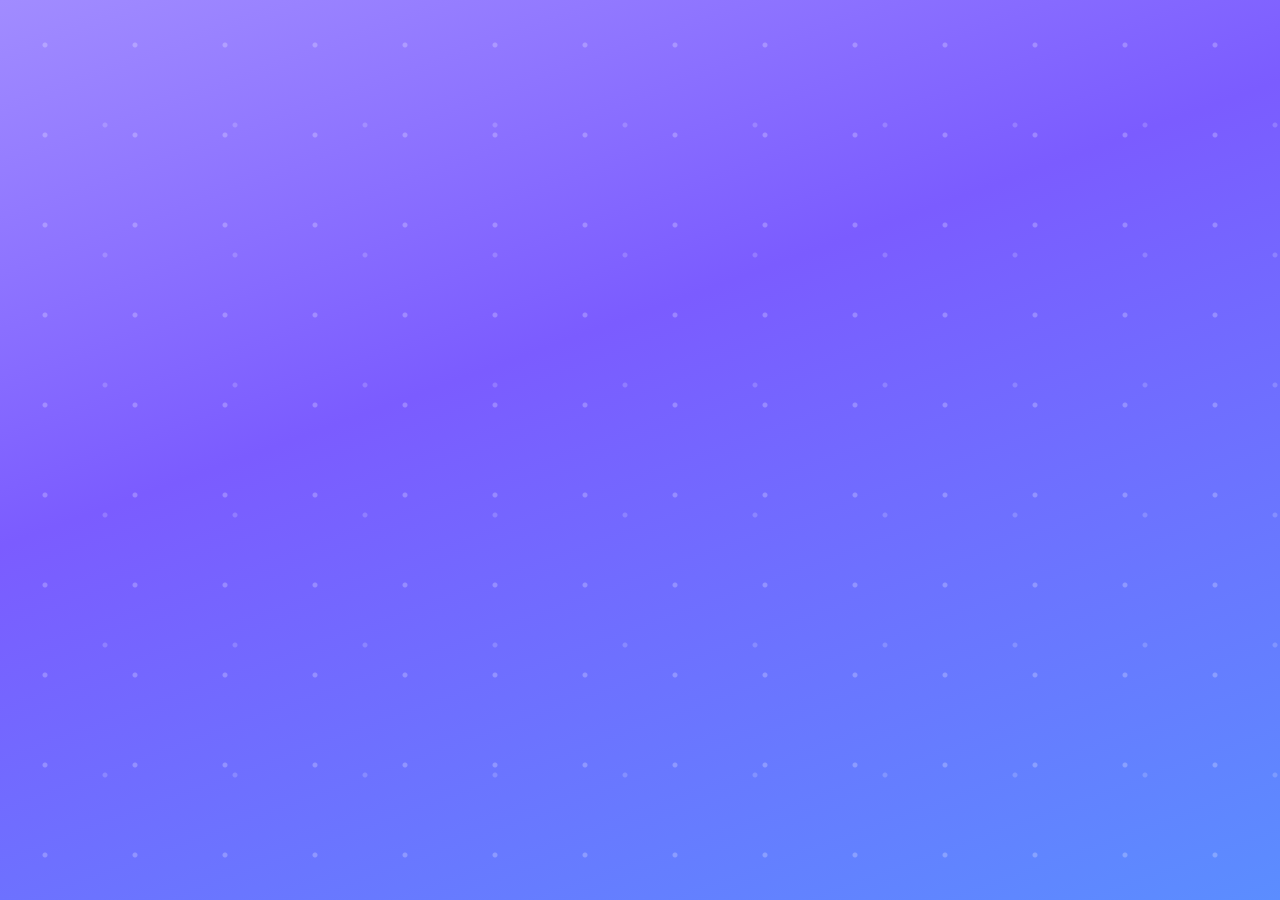
==== templates/index.html @ 8f5db8a8 "מערכת רב-משפחתית (כל משפחה נפרדת + קישור ייחודי) + שכחתי סיסמה" ====
<!DOCTYPE html>
<html lang="he" dir="rtl">
<head>
  <meta charset="UTF-8">
  <meta name="viewport" content="width=device-width, initial-scale=1.0, maximum-scale=1.0, user-scalable=no">
  <title>טודו ⭐</title>

  <!-- הפיכה לאפליקציה שניתן להתקין (PWA) -->
  <link rel="manifest" href="/static/manifest.json">
  <meta name="theme-color" content="#7b5cff">
  <!-- תמיכת אייפון (Add to Home Screen כאפליקציה) -->
  <meta name="apple-mobile-web-app-capable" content="yes">
  <meta name="apple-mobile-web-app-status-bar-style" content="black-translucent">
  <meta name="apple-mobile-web-app-title" content="טודו">
  <link rel="apple-touch-icon" href="/static/icon-192.png">

  <link rel="preconnect" href="https://fonts.googleapis.com">
  <link rel="preconnect" href="https://fonts.gstatic.com" crossorigin>
  <link href="https://fonts.googleapis.com/css2?family=Fredoka:wght@500;600;700&family=Varela+Round&display=swap" rel="stylesheet">
  <link rel="stylesheet" href="/static/style.css">
</head>
<body>

  <!-- מסך טעינה ראשוני -->
  <div id="app"></div>

  <!-- ========== תבניות (templates) ========== -->

  <!-- מסך כניסה -->
  <template id="tpl-login">
    <div class="screen center">
      <div class="logo">⭐</div>
      <h1>טודו</h1>
      <p class="subtitle">עושים מטלות, אוספים נקודות, מקבלים פרסים! 💰</p>
      <div class="card">
        <h2>מי נכנס?</h2>
        <div id="user-list" class="user-list"></div>
      </div>
      <p class="legal-consent">בכניסה לאפליקציה את/ה מאשר/ת את
        <a href="/terms" target="_blank">תנאי השימוש</a> ואת
        <a href="/privacy" target="_blank">מדיניות הפרטיות</a>.</p>
    </div>
  </template>

  <!-- מסך הקמה ראשוני (כניסה ראשונה - יצירת חשבון הורה) -->
  <template id="tpl-setup">
    <div class="screen center">
      <div class="logo">⭐</div>
      <h1>ברוכים הבאים לטודו!</h1>
      <p class="subtitle">בהקמה ראשונה — צרו את חשבון ההורה 👑</p>
      <div class="card">
        <h2>חשבון הורה</h2>
        <div class="form-row">
          <input class="w-emoji" id="su-emoji" value="👑" maxlength="2">
          <input id="su-name" placeholder="השם שלך (הורה)">
        </div>
        <input class="ask-input" id="su-email" type="email" placeholder="אימייל">
        <input class="ask-input" id="su-pass" type="password" placeholder="סיסמה (לפחות 6 תווים)">
        <input class="ask-input" id="su-pass2" type="password" placeholder="אימות סיסמה">
        <input class="ask-input" id="su-q" placeholder="שאלת אבטחה (למשל: שם חיית המחמד הראשונה?)">
        <input class="ask-input" id="su-a" placeholder="התשובה (לשחזור סיסמה)">
        <div class="pin-error" id="su-err"></div>
        <button class="btn big" id="su-go">יצירת חשבון 🚀</button>
      </div>
      <p class="legal-consent">ביצירת חשבון את/ה מאשר/ת את
        <a href="/terms" target="_blank">תנאי השימוש</a> ואת
        <a href="/privacy" target="_blank">מדיניות הפרטיות</a>.</p>
    </div>
  </template>

  <!-- חלון קוד -->
  <template id="tpl-pin">
    <div class="modal-back">
      <div class="modal">
        <button class="close" data-act="close-pin">✕</button>
        <div class="pin-emoji"></div>
        <h2 class="pin-name"></h2>
        <p>הקלידו את הקוד</p>
        <input type="password" inputmode="numeric" class="pin-input" maxlength="8" placeholder="••••">
        <div class="pin-error"></div>
        <button class="btn big" data-act="do-login">כניסה</button>
      </div>
    </div>
  </template>

  <!-- כותרת עליונה (אחרי כניסה) -->
  <template id="tpl-header">
    <header class="topbar">
      <div class="who"></div>
      <div class="top-actions">
        <button class="btn ghost small" data-act="change-pin">🔑 סיסמה</button>
        <button class="btn ghost small" data-act="logout">יציאה</button>
      </div>
    </header>
  </template>

  <!-- ===== מסך ילד ===== -->
  <template id="tpl-child">
    <div class="screen">
      <div class="points-banner">
        <div class="hero-row">
          <span class="level-chip">🥚 רמה 1</span>
          <span class="streak-chip">🔥 0</span>
        </div>
        <div class="coin">⭐</div>
        <div class="points-num">0</div>
        <div class="points-label">נקודות לשימוש</div>
        <div class="progress"><div class="progress-fill"></div></div>
        <div class="progress-text"></div>
      </div>

      <div class="tabs">
        <button class="tab active" data-tab="chores">🧹 מטלות</button>
        <button class="tab" data-tab="rewards">🎁 פרסים</button>
        <button class="tab" data-tab="achv">🏆 הישגים</button>
        <button class="tab" data-tab="history">📜 שלי</button>
      </div>

      <div class="tab-content" data-content="chores"></div>
      <div class="tab-content hidden" data-content="rewards"></div>
      <div class="tab-content hidden" data-content="achv"></div>
      <div class="tab-content hidden" data-content="history"></div>
    </div>
  </template>

  <!-- מסך מצלמה -->
  <template id="tpl-camera">
    <div class="modal-back camera-back">
      <div class="camera-box">
        <h2 class="cam-title"></h2>

        <!-- שלב 1: בקשת אישור גישה למצלמה -->
        <div class="cam-intro">
          <div class="cam-intro-icon">📷</div>
          <p class="cam-intro-text">כדי לצלם הוכחה למטלה, צריך אישור גישה למצלמה</p>
          <button class="btn big" data-act="cam-allow">אישור גישה למצלמה 📷</button>
          <button class="btn ghost" data-act="cam-cancel-intro">ביטול</button>
        </div>

        <!-- שלב 2: המצלמה עצמה (מוצג רק אחרי אישור) -->
        <div class="cam-stage hidden">
          <video class="cam-video" autoplay playsinline muted></video>
          <canvas class="cam-canvas hidden"></canvas>
          <img class="cam-preview hidden" alt="תצוגה">
          <div class="cam-msg"></div>
          <div class="cam-buttons">
            <button class="btn ghost" data-act="cam-cancel">ביטול</button>
            <button class="btn big" data-act="cam-shoot">📸 צילום</button>
            <button class="btn ghost hidden" data-act="cam-retake">צלם שוב</button>
            <button class="btn big hidden" data-act="cam-send">✅ שליחה לאישור</button>
          </div>
        </div>
      </div>
    </div>
  </template>

  <!-- ===== מסך הורה ===== -->
  <template id="tpl-parent">
    <div class="screen">
      <div class="tabs">
        <button class="tab active" data-tab="approve">✅ לאישור</button>
        <button class="tab" data-tab="kids">👧 ילדים</button>
        <button class="tab" data-tab="manage-chores">🧹 מטלות</button>
        <button class="tab" data-tab="manage-rewards">🎁 פרסים</button>
      </div>
      <div class="tab-content" data-content="approve"></div>
      <div class="tab-content hidden" data-content="kids"></div>
      <div class="tab-content hidden" data-content="manage-chores"></div>
      <div class="tab-content hidden" data-content="manage-rewards"></div>
    </div>
  </template>

  <div id="toast" class="toast hidden"></div>

  <script src="/static/app.js"></script>
</body>
</html>
---- static/style.css ----
/* =====================================================
   עיצוב כיפי לילדים 🎉
   ===================================================== */
:root{
  --primary:#7b5cff;
  --primary-dark:#5b3ed6;
  --pink:#ff5ea3;
  --orange:#ff8a3d;
  --yellow:#ffc83d;
  --green:#2bd47d;
  --blue:#34c3ff;
  --red:#ff5b6e;
  --text:#241a4d;
  --muted:#8b86b8;
  --card:#ffffff;
  --radius:22px;
  --shadow:0 10px 26px rgba(95,70,210,.18);
  --shadow-sm:0 4px 12px rgba(95,70,210,.14);
}

*{box-sizing:border-box;-webkit-tap-highlight-color:transparent}
html,body{margin:0;padding:0}
body{
  font-family:"Varela Round","Segoe UI",system-ui,Arial,sans-serif;
  color:var(--text);
  min-height:100vh;
  background:linear-gradient(160deg,#a18cff 0%, #7b5cff 40%, #5b8dff 100%);
  background-attachment:fixed;
}
/* כוכבים מרחפים ברקע */
body::before{
  content:"";position:fixed;inset:0;pointer-events:none;z-index:0;
  background-image:
    radial-gradient(circle, rgba(255,255,255,.7) 2px, transparent 3px),
    radial-gradient(circle, rgba(255,255,255,.5) 2px, transparent 3px);
  background-size:90px 90px, 130px 130px;
  background-position:0 0, 40px 60px;
  opacity:.35;
}

h1,h2,h3{font-family:"Fredoka","Varela Round",sans-serif;font-weight:700}

/* ===== מסכים ===== */
.screen{position:relative;z-index:1;max-width:520px;margin:0 auto;padding:14px 14px 70px}
.center{display:flex;flex-direction:column;align-items:center;justify-content:center;min-height:100vh;text-align:center;position:relative;z-index:1}
.hidden{display:none !important}

.logo{font-size:78px;filter:drop-shadow(0 8px 10px rgba(0,0,0,.2));animation:bounce 1.6s ease-in-out infinite}
@keyframes bounce{0%,100%{transform:translateY(0)}50%{transform:translateY(-14px)}}
h1{margin:.1em 0;font-size:34px;color:#fff;text-shadow:0 3px 0 rgba(0,0,0,.12)}
h2{font-size:21px;margin:.2em 0 .6em}
.subtitle{color:#f3eeff;margin-bottom:22px;font-size:16px}

/* ===== כרטיסים ===== */
.card{
  background:var(--card);
  border-radius:var(--radius);
  box-shadow:var(--shadow);
  padding:18px;width:100%;max-width:480px;margin:0 auto 16px;
}

/* ===== כפתורים ===== */
.btn{
  background:linear-gradient(180deg,var(--primary),var(--primary-dark));
  color:#fff;border:none;border-radius:16px;
  padding:12px 18px;font-size:16px;font-weight:700;
  cursor:pointer;font-family:inherit;
  box-shadow:0 5px 0 var(--primary-dark), var(--shadow-sm);
  transition:transform .08s, box-shadow .08s;
}
.btn:active{transform:translateY(4px);box-shadow:0 1px 0 var(--primary-dark)}
.btn.big{width:100%;padding:16px;font-size:19px;margin-top:10px}
.btn.small{padding:9px 14px;font-size:14px;border-radius:14px}
.btn.ghost{background:#efeaff;color:var(--primary-dark);box-shadow:0 4px 0 #d9cfff}
.btn.ghost:active{box-shadow:0 1px 0 #d9cfff}
.btn.green{background:linear-gradient(180deg,#41e08e,#1eb968);box-shadow:0 5px 0 #169a55, var(--shadow-sm)}
.btn.green:active{box-shadow:0 1px 0 #169a55}
.btn.red{background:linear-gradient(180deg,#ff7384,#e23b50);box-shadow:0 5px 0 #c02438, var(--shadow-sm)}
.btn.red:active{box-shadow:0 1px 0 #c02438}
.btn:disabled{opacity:.45;box-shadow:none;transform:none}

/* ===== רשימת משתמשים בכניסה ===== */
.user-list{display:flex;flex-direction:column;gap:12px}
.user-pick{
  display:flex;align-items:center;gap:14px;
  background:linear-gradient(135deg,#f7f4ff,#efeaff);
  border:3px solid transparent;border-radius:18px;padding:14px;cursor:pointer;
  transition:border .15s, transform .1s;
}
.user-pick:active{transform:scale(.97);border-color:var(--primary)}
.user-pick .ava{font-size:40px;filter:drop-shadow(0 3px 4px rgba(0,0,0,.12))}
.user-pick .nm{font-size:19px;font-weight:700}
.user-pick .rl{font-size:13px;color:var(--muted)}
.badge-parent{margin-inline-start:auto;background:linear-gradient(180deg,var(--yellow),var(--orange));color:#fff;border-radius:20px;padding:4px 12px;font-size:13px;font-weight:700;box-shadow:var(--shadow-sm)}

/* ===== חלונות קופצים ===== */
.modal-back{position:fixed;inset:0;background:rgba(40,25,90,.6);display:flex;align-items:center;justify-content:center;padding:16px;z-index:50;animation:fade .2s ease;backdrop-filter:blur(3px)}
@keyframes fade{from{opacity:0}to{opacity:1}}
.modal{background:#fff;border-radius:26px;padding:26px;width:100%;max-width:360px;text-align:center;position:relative;animation:pop .3s cubic-bezier(.2,1.3,.5,1)}
@keyframes pop{0%{transform:scale(.7);opacity:0}100%{transform:scale(1);opacity:1}}
.close{position:absolute;top:12px;left:12px;border:none;background:#f0ecff;border-radius:50%;width:36px;height:36px;font-size:16px;cursor:pointer;font-weight:700;color:var(--primary-dark)}
.pin-emoji{font-size:56px}
.pin-input{width:100%;text-align:center;font-size:30px;letter-spacing:10px;padding:14px;margin:12px 0;border:3px solid #e3dcff;border-radius:16px;font-family:inherit}
.pin-input:focus{outline:none;border-color:var(--primary)}
.pin-error{color:var(--red);min-height:20px;font-size:14px;font-weight:700}
.ask-input{width:100%;padding:13px;margin:6px 0 12px;border:3px solid #e3dcff;border-radius:14px;font-size:16px;font-family:inherit;text-align:center}
.ask-input:focus{outline:none;border-color:var(--primary)}
.forgot-link{display:inline-block;margin-top:12px;color:var(--primary);font-weight:700;font-size:14px;cursor:pointer;text-decoration:underline}

/* ===== כותרת עליונה ===== */
.topbar{display:flex;align-items:center;justify-content:space-between;background:rgba(255,255,255,.92);box-shadow:var(--shadow-sm);padding:10px 16px;position:sticky;top:0;z-index:20;border-radius:0 0 20px 20px;backdrop-filter:blur(6px)}
.topbar .who{font-weight:700;display:flex;align-items:center;gap:8px;font-size:17px}
.topbar .who .ava{font-size:26px}
.top-actions{display:flex;gap:6px}

/* ===== באנר נקודות ===== */
.points-banner{
  position:relative;overflow:hidden;text-align:center;color:#fff;
  background:linear-gradient(135deg,var(--pink),var(--orange));
  border-radius:26px;padding:24px 22px 20px;margin:14px 0;
  box-shadow:var(--shadow);
}
.points-banner .coin{font-size:40px;animation:spin 3s linear infinite;display:inline-block}
@keyframes spin{0%{transform:rotateY(0)}100%{transform:rotateY(360deg)}}
.points-num{font-size:56px;font-weight:800;line-height:1;font-family:"Fredoka",sans-serif;text-shadow:0 4px 0 rgba(0,0,0,.12)}
.points-label{opacity:.95;margin-top:4px;font-size:15px}
.progress{height:16px;background:rgba(255,255,255,.35);border-radius:20px;margin:14px 0 6px;overflow:hidden}
.progress-fill{height:100%;width:0;border-radius:20px;background:linear-gradient(90deg,#fff7d6,#ffe16b);transition:width .8s cubic-bezier(.2,1,.4,1);box-shadow:0 0 12px rgba(255,225,107,.8)}
.progress-text{font-size:13px;opacity:.95}

/* ===== טאבים ===== */
.tabs{display:flex;gap:6px;background:rgba(255,255,255,.85);border-radius:18px;padding:6px;margin-bottom:14px;overflow-x:auto;box-shadow:var(--shadow-sm)}
.tab{flex:1;white-space:nowrap;border:none;background:transparent;padding:11px 8px;border-radius:13px;font-size:14px;font-weight:700;color:var(--primary-dark);cursor:pointer;font-family:inherit;transition:.15s}
.tab.active{background:linear-gradient(180deg,var(--primary),var(--primary-dark));color:#fff;box-shadow:var(--shadow-sm)}

/* ===== פריטי רשימה ===== */
.item{display:flex;align-items:center;gap:12px;background:var(--card);border-radius:18px;padding:14px;box-shadow:var(--shadow-sm);margin-bottom:11px;animation:slidein .35s ease both}
@keyframes slidein{from{opacity:0;transform:translateY(12px)}to{opacity:1;transform:translateY(0)}}
.item .emoji{font-size:34px;filter:drop-shadow(0 3px 3px rgba(0,0,0,.1))}
.item .info{flex:1;min-width:0}
.item .info .t{font-weight:700;font-size:16px}
.item .info .s{font-size:13px;color:var(--muted);margin-top:2px}
.pts{background:linear-gradient(180deg,#fff0c4,#ffe08a);color:#a05a00;border-radius:20px;padding:6px 13px;font-weight:800;white-space:nowrap;box-shadow:inset 0 -2px 0 rgba(0,0,0,.06)}
.cost{background:linear-gradient(180deg,#ffd9e4,#ffb3c8);color:#b51e4c;border-radius:20px;padding:6px 13px;font-weight:800;white-space:nowrap;box-shadow:inset 0 -2px 0 rgba(0,0,0,.06)}

.empty{text-align:center;color:#fff;padding:36px 10px;background:rgba(255,255,255,.14);border-radius:18px;font-weight:600}
.empty .big-emoji{font-size:54px;display:block;margin-bottom:10px;animation:bounce 1.8s ease-in-out infinite}

/* קלף בתוך טאב תוכן (כותרות לבנות מעל הרקע) */
.tab-content > h2{color:#fff;text-shadow:0 2px 0 rgba(0,0,0,.12);margin:6px 2px 10px}

/* ===== מצלמה ===== */
.camera-box{background:#1c1530;border-radius:26px;padding:18px;width:100%;max-width:420px;text-align:center;color:#fff}
.cam-title{color:#fff}
.cam-intro{padding:20px 6px;display:flex;flex-direction:column;gap:12px;align-items:center}
.cam-intro-icon{font-size:64px;animation:bounce 1.8s ease-in-out infinite}
.cam-intro-text{margin:0;font-size:16px;line-height:1.5;color:#e8e2ff}
.cam-intro .btn{width:100%}
.cam-video,.cam-canvas,.cam-preview{width:100%;border-radius:18px;background:#000;aspect-ratio:3/4;object-fit:cover}
.cam-msg{min-height:22px;margin:8px 0;font-size:14px;color:var(--yellow);font-weight:700}
.cam-buttons{display:flex;gap:8px;flex-wrap:wrap;justify-content:center;margin-top:6px}
.cam-buttons .btn{flex:1;min-width:120px}

/* הוכחה (תמונה אצל הורה) */
.proof{width:100%;border-radius:14px;margin-top:8px;max-height:320px;object-fit:cover}
.review-card{display:block}
.review-actions{display:flex;gap:8px;margin-top:10px;align-items:center}
.review-actions .btn{flex:1}
.pts-edit{width:64px;text-align:center;padding:10px;border:3px solid #e3dcff;border-radius:12px;font-family:inherit;font-size:15px;font-weight:700}

/* התראת חשד לרמאות (מסך הורה בלבד) */
.review-card.suspect{border:3px solid var(--red);box-shadow:0 0 0 4px rgba(255,91,110,.15), var(--shadow-sm)}
.suspect-banner{background:linear-gradient(180deg,#ffe0e4,#ffc9d1);color:#b51e4c;font-weight:800;border-radius:14px;padding:10px 12px;margin:6px 0;text-align:center;font-size:14px;animation:shake .5s ease}
@keyframes shake{0%,100%{transform:translateX(0)}25%{transform:translateX(-5px)}75%{transform:translateX(5px)}}
.compare{display:flex;gap:8px}
.compare figure{flex:1;margin:0}
.compare figure img{width:100%;border-radius:12px;max-height:240px;object-fit:cover}
.compare figcaption{text-align:center;font-size:12px;color:var(--muted);font-weight:700;margin-top:4px}
.suspect-reason{background:#fff6e6;color:#9a5b00;border-radius:12px;padding:8px 12px;margin:6px 0;font-size:13px;font-weight:700}
.penalty-row{display:flex;align-items:center;gap:8px;flex-wrap:wrap;margin-top:10px;background:#fff0f2;border-radius:14px;padding:10px}
.penalty-row span{font-weight:700;font-size:14px}
.penalty-row .pen-input{width:70px;text-align:center;padding:9px;border:3px solid #ffd0d8;border-radius:12px;font-family:inherit;font-size:15px;font-weight:700}
.penalty-row .btn{flex:1;min-width:140px}

.status-pill{border-radius:20px;padding:4px 11px;font-size:12px;font-weight:700;white-space:nowrap}
.status-pending{background:#fff0c4;color:#a05a00}
.status-approved{background:#cdf6e0;color:#0f8a4d}
.status-rejected{background:#ffd9e4;color:#b51e4c}

/* ===== טפסים ===== */
.form-row{display:flex;gap:8px;margin-bottom:10px}
.form-row input{flex:1;padding:12px;border:3px solid #ece7ff;border-radius:14px;font-size:15px;font-family:inherit;min-width:0;background:#faf9ff}
.form-row input:focus{outline:none;border-color:var(--primary);background:#fff}
.form-row input.w-emoji{flex:0 0 56px;text-align:center;font-size:20px}
.form-row input.w-pts{flex:0 0 84px;text-align:center}

/* ===== toast ===== */
.toast{position:fixed;bottom:26px;left:50%;transform:translateX(-50%);background:#241a4d;color:#fff;padding:14px 22px;border-radius:30px;box-shadow:0 10px 28px rgba(0,0,0,.3);z-index:100;font-weight:700;animation:slideup .3s ease;max-width:90%;text-align:center;font-size:15px}
@keyframes slideup{from{opacity:0;transform:translate(-50%,20px)}to{opacity:1;transform:translate(-50%,0)}}

/* ===== רמה ורצף בבאנר ===== */
.hero-row{display:flex;justify-content:space-between;align-items:center;margin-bottom:6px}
.level-chip,.streak-chip{background:rgba(255,255,255,.28);border-radius:20px;padding:5px 13px;font-weight:700;font-size:14px;backdrop-filter:blur(4px)}

/* מונה ממתינים על טאב */
.badge{display:inline-block;min-width:20px;background:var(--red);color:#fff;border-radius:20px;padding:1px 7px;font-size:12px;font-weight:800;margin-inline-start:2px}

/* ===== כרטיס רמה (טאב הישגים) ===== */
.level-card{background:var(--card);border-radius:22px;padding:22px;text-align:center;box-shadow:var(--shadow);margin-bottom:14px}
.level-big{font-size:72px;animation:bounce 2s ease-in-out infinite}
.level-title{font-family:"Fredoka",sans-serif;font-size:22px;font-weight:700;margin-top:4px}
.level-sub{color:var(--muted);font-size:14px;margin-top:4px}

/* שורת סטטיסטיקות */
.stat-row{display:flex;gap:10px;margin-bottom:14px}
.stat-box{flex:1;background:var(--card);border-radius:16px;padding:14px 6px;text-align:center;box-shadow:var(--shadow-sm)}
.stat-box .n{font-size:26px;font-weight:800;font-family:"Fredoka",sans-serif;color:var(--primary)}
.stat-box .l{font-size:12px;color:var(--muted);margin-top:2px}

/* רשת מדליות */
.achv-grid{display:grid;grid-template-columns:repeat(3,1fr);gap:10px;margin-bottom:8px}
.achv{background:var(--card);border-radius:16px;padding:14px 6px;text-align:center;box-shadow:var(--shadow-sm)}
.achv.locked{opacity:.5;filter:grayscale(.6)}
.achv.got{animation:pop .4s cubic-bezier(.2,1.3,.5,1)}
.achv-emoji{font-size:34px}
.achv-name{font-size:12px;font-weight:700;margin-top:4px}

/* ===== קישורי מדיניות במסך הכניסה ===== */
.legal-consent{color:#efeaff;font-size:13px;margin-top:14px;max-width:420px;line-height:1.6}
.legal-consent a{color:#fff;font-weight:700}

/* ===== קונפטי ===== */
#confetti{position:fixed;inset:0;pointer-events:none;z-index:200}
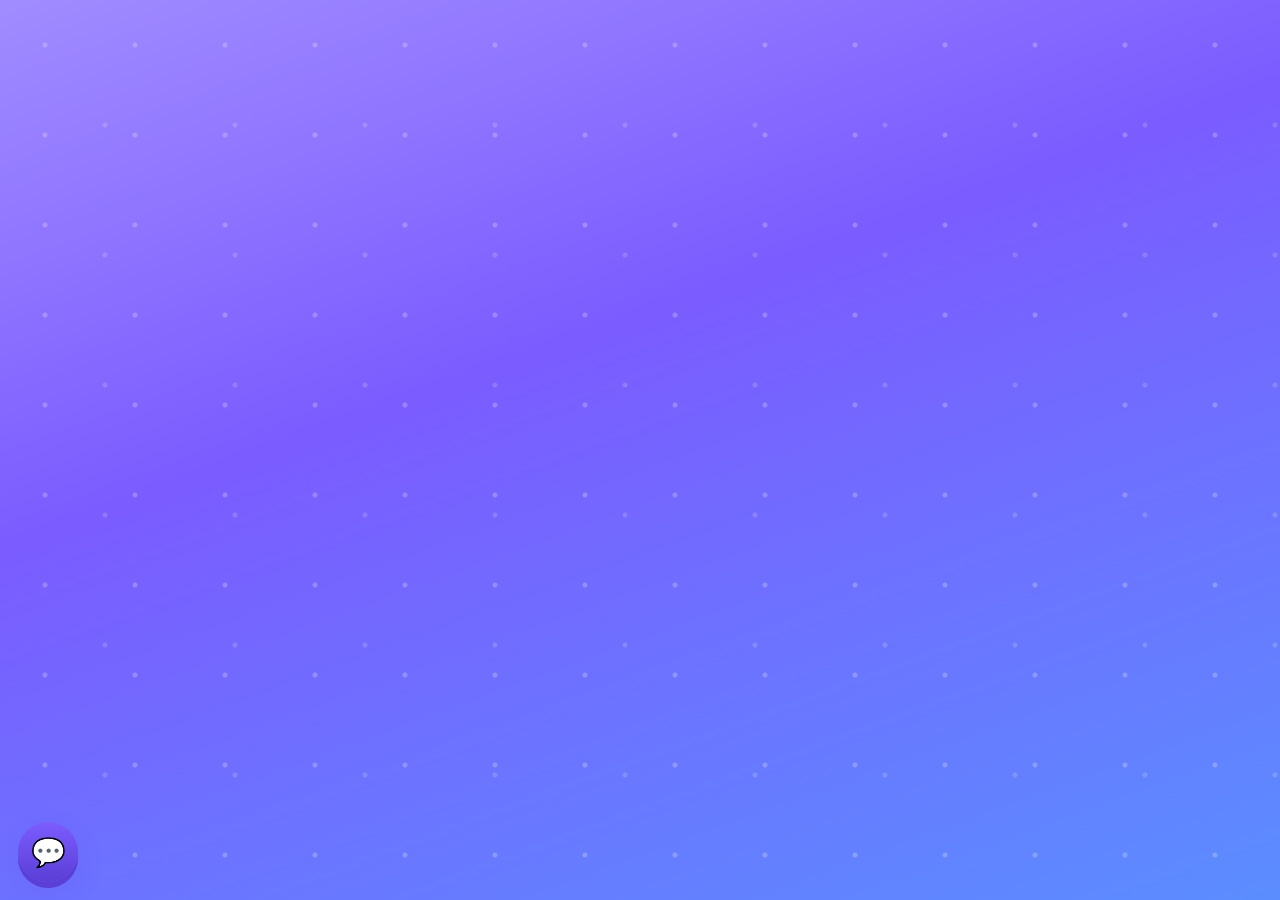
==== commit 46957f28: "הוספת צ'אט AI: עוזר חכם שעונה על שאלות לגבי האפליקציה - endpoint חדש POST /api/chat שמשתמש ב-Claude " ====
--- a/templates/index.html
+++ b/templates/index.html
@@ -55,10 +55,8 @@
           <input id="su-name" placeholder="השם שלך (הורה)">
         </div>
         <input class="ask-input" id="su-email" type="email" placeholder="אימייל">
-        <input class="ask-input" id="su-pass" type="password" placeholder="סיסמה (לפחות 6 תווים)">
+        <input class="ask-input" id="su-pass" type="password" placeholder="סיסמה (אותיות ומספרים, לפחות 6)">
         <input class="ask-input" id="su-pass2" type="password" placeholder="אימות סיסמה">
-        <input class="ask-input" id="su-q" placeholder="שאלת אבטחה (למשל: שם חיית המחמד הראשונה?)">
-        <input class="ask-input" id="su-a" placeholder="התשובה (לשחזור סיסמה)">
         <div class="pin-error" id="su-err"></div>
         <button class="btn big" id="su-go">יצירת חשבון 🚀</button>
       </div>
@@ -172,6 +170,20 @@
 
   <div id="toast" class="toast hidden"></div>
 
+  <!-- ===== עוזר חכם (צ'אט AI) ===== -->
+  <button id="chat-fab" aria-label="עוזר חכם" title="שאל את העוזר החכם">💬</button>
+  <div id="chat-panel" class="hidden" aria-hidden="true">
+    <div class="chat-header">
+      <span>💬 העוזר של טודו</span>
+      <button class="chat-close" id="chat-close" aria-label="סגירה">✕</button>
+    </div>
+    <div class="chat-body" id="chat-body"></div>
+    <form class="chat-input-row" id="chat-form">
+      <input id="chat-text" autocomplete="off" placeholder="שאל/י אותי כל דבר על האפליקציה…">
+      <button type="submit" class="chat-send" id="chat-send" aria-label="שליחה">⬆️</button>
+    </form>
+  </div>
+
   <script src="/static/app.js"></script>
 </body>
 </html>
--- a/static/style.css
+++ b/static/style.css
@@ -106,6 +106,9 @@
 .ask-input{width:100%;padding:13px;margin:6px 0 12px;border:3px solid #e3dcff;border-radius:14px;font-size:16px;font-family:inherit;text-align:center}
 .ask-input:focus{outline:none;border-color:var(--primary)}
 .forgot-link{display:inline-block;margin-top:12px;color:var(--primary);font-weight:700;font-size:14px;cursor:pointer;text-decoration:underline}
+.welcome-back{background:#eef0ff;border-radius:14px;padding:12px;margin:4px 0 12px;font-size:15px;line-height:1.5;color:var(--text)}
+.kids-note{display:flex;align-items:center;gap:12px;margin-top:14px;background:linear-gradient(180deg,#fff7d6,#ffe89e);color:#8a5a00;border-radius:18px;padding:14px 16px;font-size:16px;font-weight:700;box-shadow:var(--shadow-sm);line-height:1.5}
+.kids-note .kids-emoji{font-size:36px;flex-shrink:0}
 
 /* ===== כותרת עליונה ===== */
 .topbar{display:flex;align-items:center;justify-content:space-between;background:rgba(255,255,255,.92);box-shadow:var(--shadow-sm);padding:10px 16px;position:sticky;top:0;z-index:20;border-radius:0 0 20px 20px;backdrop-filter:blur(6px)}
@@ -231,3 +234,46 @@
 
 /* ===== קונפטי ===== */
 #confetti{position:fixed;inset:0;pointer-events:none;z-index:200}
+
+/* ===== עוזר חכם (צ'אט AI) ===== */
+#chat-fab{
+  position:fixed;bottom:18px;left:18px;z-index:300;
+  width:60px;height:60px;border:none;border-radius:50%;cursor:pointer;
+  font-size:28px;color:#fff;
+  background:linear-gradient(180deg,var(--primary),var(--primary-dark));
+  box-shadow:0 6px 0 var(--primary-dark), var(--shadow);
+}
+#chat-fab:active{transform:translateY(4px);box-shadow:0 2px 0 var(--primary-dark)}
+#chat-fab.hidden{display:none}
+
+#chat-panel{
+  position:fixed;bottom:18px;left:18px;z-index:301;
+  width:min(380px,calc(100vw - 36px));height:min(560px,calc(100vh - 110px));
+  display:flex;flex-direction:column;overflow:hidden;
+  background:var(--card);border-radius:22px;box-shadow:var(--shadow);
+}
+#chat-panel.hidden{display:none}
+.chat-header{
+  display:flex;align-items:center;justify-content:space-between;
+  padding:14px 16px;color:#fff;font-weight:700;font-size:17px;
+  background:linear-gradient(180deg,var(--primary),var(--primary-dark));
+}
+.chat-close{background:rgba(255,255,255,.2);border:none;color:#fff;
+  width:30px;height:30px;border-radius:50%;font-size:15px;cursor:pointer}
+.chat-body{flex:1;overflow-y:auto;padding:14px;display:flex;flex-direction:column;gap:10px;
+  background:#f6f4ff}
+.chat-bubble{max-width:82%;padding:10px 14px;border-radius:18px;font-size:15px;
+  line-height:1.55;white-space:pre-wrap;word-break:break-word}
+.chat-bubble.bot{align-self:flex-start;background:#fff;color:var(--text);
+  border-bottom-right-radius:6px;box-shadow:var(--shadow-sm)}
+.chat-bubble.me{align-self:flex-end;color:#fff;
+  background:linear-gradient(180deg,var(--primary),var(--primary-dark));
+  border-bottom-left-radius:6px}
+.chat-bubble.typing{opacity:.7;font-style:italic}
+.chat-input-row{display:flex;gap:8px;padding:10px;background:#fff;border-top:1px solid #ece7ff}
+#chat-text{flex:1;border:2px solid #e3dcff;border-radius:16px;padding:11px 14px;
+  font-size:15px;font-family:inherit;outline:none}
+#chat-text:focus{border-color:var(--primary)}
+.chat-send{border:none;cursor:pointer;width:46px;border-radius:16px;font-size:18px;color:#fff;
+  background:linear-gradient(180deg,var(--primary),var(--primary-dark))}
+.chat-send:disabled{opacity:.5}
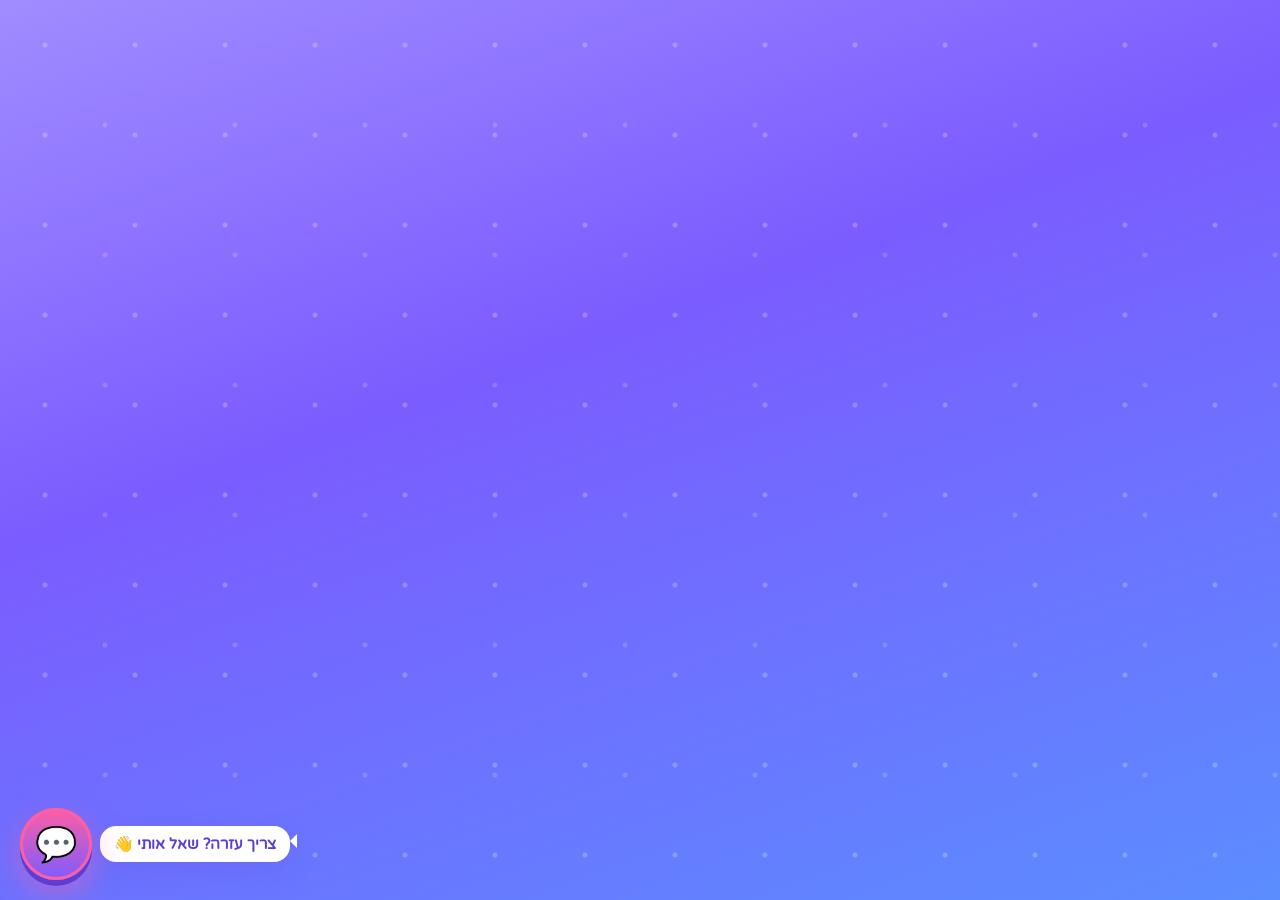
==== commit 87a22307: "צ'אט: כפתור 💬 בולט יותר — גדול, פעימה, ותווית "צריך עזרה?" - הכפתור גדול וצבעוני יותר עם אנימציית פע" ====
--- a/templates/index.html
+++ b/templates/index.html
@@ -171,6 +171,7 @@
   <div id="toast" class="toast hidden"></div>
 
   <!-- ===== עוזר חכם (צ'אט AI) ===== -->
+  <div id="chat-fab-label">צריך עזרה? שאל אותי 👋</div>
   <button id="chat-fab" aria-label="עוזר חכם" title="שאל את העוזר החכם">💬</button>
   <div id="chat-panel" class="hidden" aria-hidden="true">
     <div class="chat-header">
--- a/static/style.css
+++ b/static/style.css
@@ -237,14 +237,44 @@
 
 /* ===== עוזר חכם (צ'אט AI) ===== */
 #chat-fab{
-  position:fixed;bottom:18px;left:18px;z-index:300;
-  width:60px;height:60px;border:none;border-radius:50%;cursor:pointer;
-  font-size:28px;color:#fff;
-  background:linear-gradient(180deg,var(--primary),var(--primary-dark));
-  box-shadow:0 6px 0 var(--primary-dark), var(--shadow);
-}
-#chat-fab:active{transform:translateY(4px);box-shadow:0 2px 0 var(--primary-dark)}
+  position:fixed;bottom:20px;left:20px;z-index:300;
+  width:72px;height:72px;border:none;border-radius:50%;cursor:pointer;
+  font-size:34px;color:#fff;
+  background:linear-gradient(180deg,var(--pink),var(--primary));
+  box-shadow:0 6px 0 var(--primary-dark), 0 12px 30px rgba(255,94,163,.5);
+  animation:fab-attention 2.2s ease-in-out infinite;
+}
+/* טבעת "פעימה" שמושכת את העין */
+#chat-fab::after{
+  content:"";position:absolute;inset:0;border-radius:50%;
+  border:3px solid var(--pink);
+  animation:fab-ring 2.2s ease-out infinite;
+}
+@keyframes fab-attention{
+  0%,100%{transform:translateY(0) scale(1)}
+  50%{transform:translateY(-4px) scale(1.06)}
+}
+@keyframes fab-ring{
+  0%{opacity:.7;transform:scale(1)}
+  100%{opacity:0;transform:scale(1.9)}
+}
+#chat-fab:active{transform:translateY(4px) scale(1);animation:none;box-shadow:0 2px 0 var(--primary-dark)}
 #chat-fab.hidden{display:none}
+
+/* תווית "צריך עזרה?" ליד הכפתור */
+#chat-fab-label{
+  position:fixed;bottom:38px;left:100px;z-index:300;
+  background:#fff;color:var(--primary-dark);font-weight:700;font-size:15px;
+  padding:9px 14px;border-radius:16px;white-space:nowrap;
+  box-shadow:var(--shadow);animation:fab-attention 2.2s ease-in-out infinite;
+}
+/* "זנב" קטן שמצביע לכיוון הכפתור */
+#chat-fab-label::before{
+  content:"";position:absolute;right:-7px;bottom:14px;
+  border:7px solid transparent;border-right-color:#fff;
+}
+#chat-fab-label.hidden{display:none}
+@media(max-width:480px){ #chat-fab-label{display:none} }
 
 #chat-panel{
   position:fixed;bottom:18px;left:18px;z-index:301;
@@ -270,6 +300,11 @@
   background:linear-gradient(180deg,var(--primary),var(--primary-dark));
   border-bottom-left-radius:6px}
 .chat-bubble.typing{opacity:.7;font-style:italic}
+.chat-chips{display:flex;flex-wrap:wrap;gap:8px;align-self:flex-start;max-width:95%}
+.chat-chip{background:#fff;border:2px solid #e3dcff;color:var(--primary-dark);
+  border-radius:16px;padding:8px 12px;font-size:14px;font-family:inherit;font-weight:600;
+  cursor:pointer;box-shadow:var(--shadow-sm)}
+.chat-chip:active{transform:translateY(2px)}
 .chat-input-row{display:flex;gap:8px;padding:10px;background:#fff;border-top:1px solid #ece7ff}
 #chat-text{flex:1;border:2px solid #e3dcff;border-radius:16px;padding:11px 14px;
   font-size:15px;font-family:inherit;outline:none}
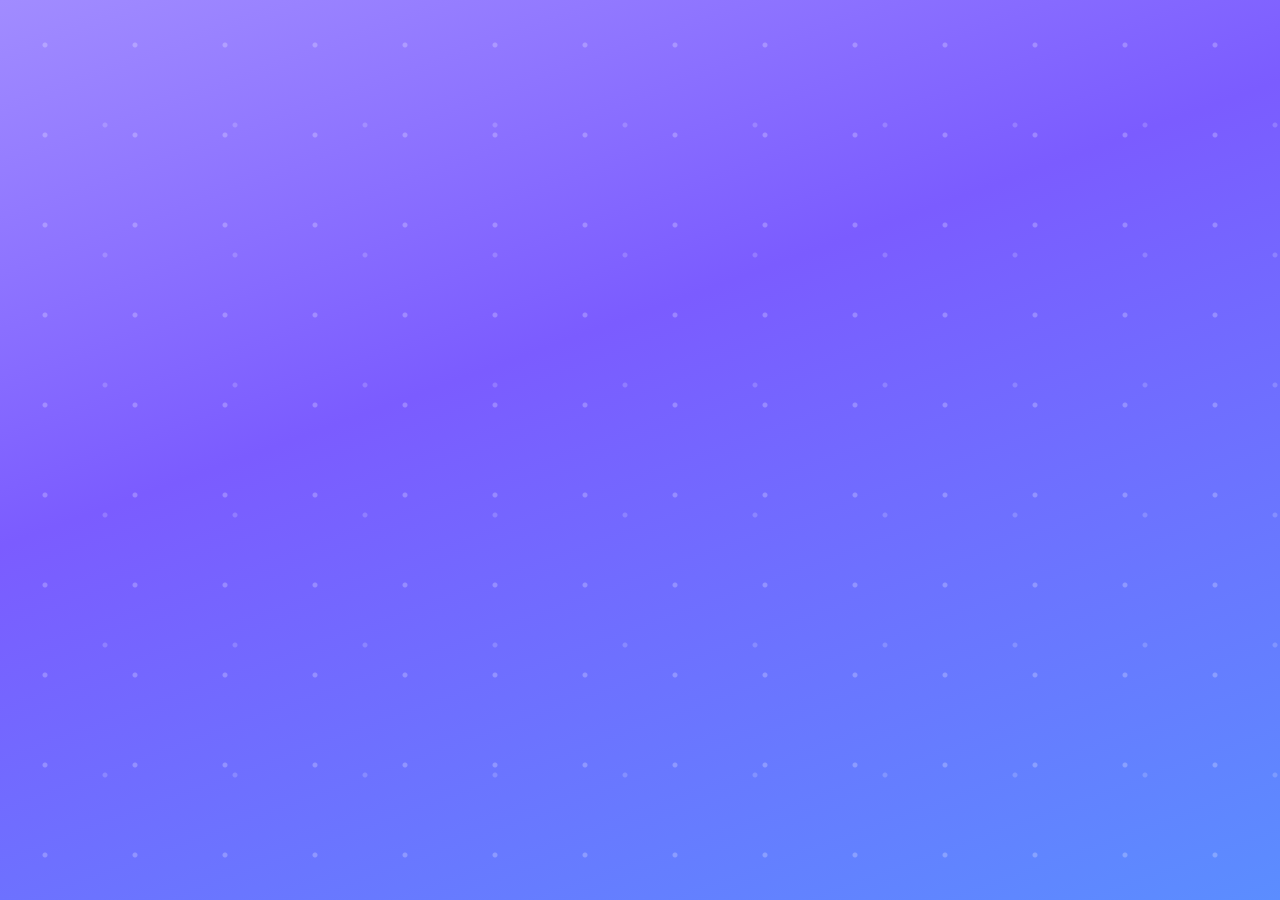
==== commit 9da06663: "תיקונים: חץ חזרה מהרשמה + הסתרת צ'אט במסכי כניסה - כפתור "→ חזרה למסך הכניסה" במסך יצירת משפחה חדשה " ====
--- a/templates/index.html
+++ b/templates/index.html
@@ -19,7 +19,7 @@
   <link href="https://fonts.googleapis.com/css2?family=Fredoka:wght@500;600;700&family=Varela+Round&display=swap" rel="stylesheet">
   <link rel="stylesheet" href="/static/style.css">
 </head>
-<body>
+<body class="no-chat">
 
   <!-- מסך טעינה ראשוני -->
   <div id="app"></div>
@@ -45,6 +45,7 @@
   <!-- מסך הקמה ראשוני (כניסה ראשונה - יצירת חשבון הורה) -->
   <template id="tpl-setup">
     <div class="screen center">
+      <button class="screen-back" id="su-back">→ חזרה למסך הכניסה</button>
       <div class="logo">⭐</div>
       <h1>ברוכים הבאים לטודו!</h1>
       <p class="subtitle">בהקמה ראשונה — צרו את חשבון ההורה 👑</p>
--- a/static/style.css
+++ b/static/style.css
@@ -234,6 +234,34 @@
 
 /* ===== קונפטי ===== */
 #confetti{position:fixed;inset:0;pointer-events:none;z-index:200}
+
+/* כפתור "חזרה" במסכי כניסה/הרשמה */
+.screen-back{
+  align-self:flex-start;background:rgba(255,255,255,.22);border:none;color:#fff;
+  font-family:inherit;font-weight:700;font-size:15px;cursor:pointer;
+  padding:8px 14px;border-radius:14px;margin-bottom:6px;backdrop-filter:blur(2px)}
+.screen-back:active{transform:translateY(2px)}
+
+/* כשלא מחוברים — מסתירים את כפתור הצ'אט כדי שלא יסתיר את הקישורים למטה */
+body.no-chat #chat-fab,
+body.no-chat #chat-fab-label,
+body.no-chat #chat-panel{display:none !important}
+
+/* ===== ספריית מטלות מוכנה ===== */
+.lib-modal{max-width:440px;width:92%;max-height:86vh;display:flex;flex-direction:column;text-align:right}
+.lib-hint{color:var(--muted);font-size:14px;margin:4px 0 12px}
+.lib-list{overflow-y:auto;display:flex;flex-direction:column;gap:8px;padding-left:4px}
+.lib-cat{font-weight:700;color:var(--primary-dark);margin-top:10px;font-size:15px}
+.lib-item{display:flex;align-items:center;gap:10px;width:100%;text-align:right;
+  background:#f6f4ff;border:2px solid #e3dcff;border-radius:16px;padding:10px 12px;
+  cursor:pointer;font-family:inherit;font-size:15px;color:var(--text)}
+.lib-item .emoji{font-size:22px}
+.lib-item .lib-t{flex:1;font-weight:600}
+.lib-item .pts{color:var(--green);font-weight:700;font-size:14px}
+.lib-item .lib-add{font-size:13px;font-weight:700;color:var(--primary);white-space:nowrap}
+.lib-item:active{transform:translateY(2px)}
+.lib-item.added{background:#e7fbef;border-color:#9fe9bf}
+.lib-item.added .lib-add{color:var(--green)}
 
 /* ===== עוזר חכם (צ'אט AI) ===== */
 #chat-fab{
